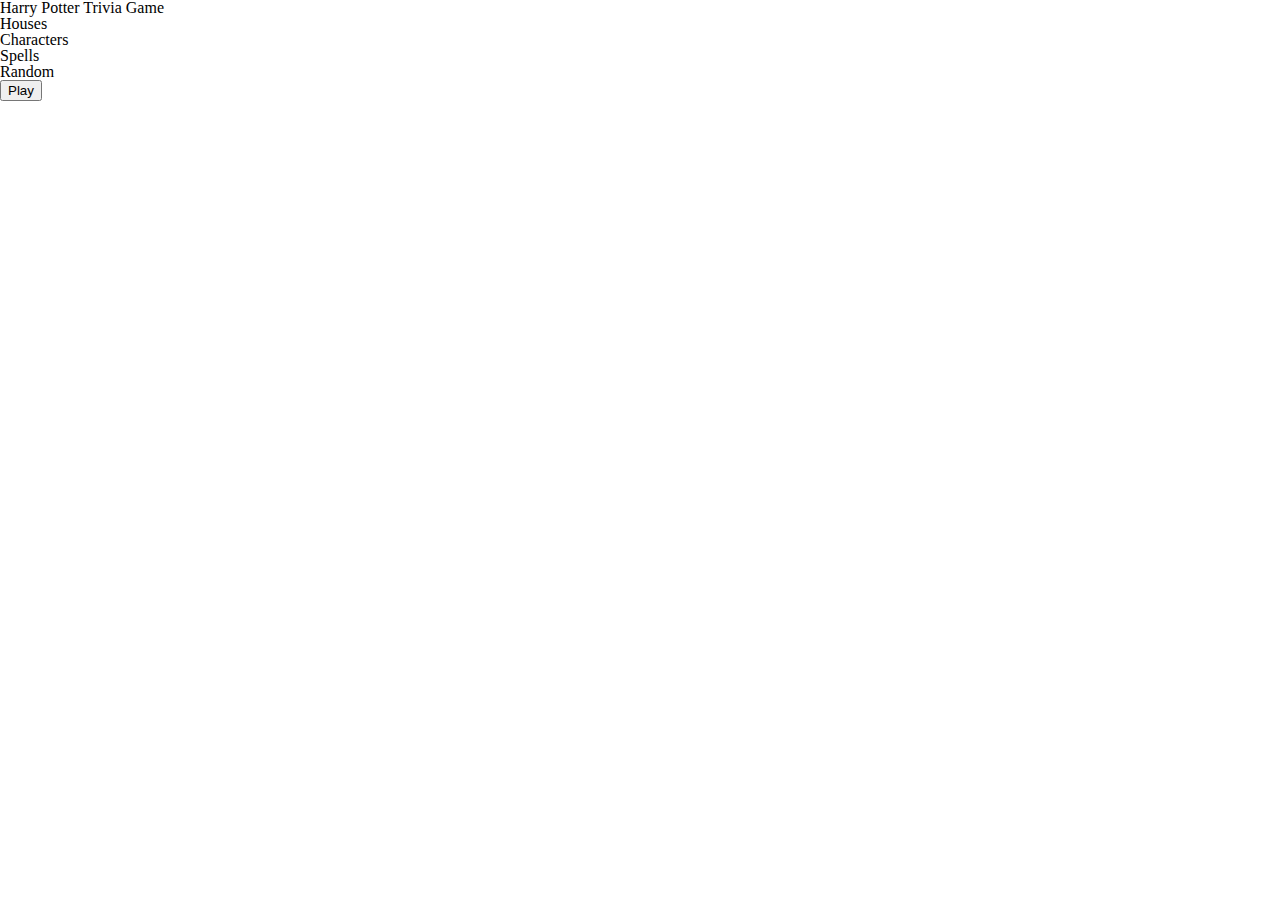
==== index.html @ 7656087e "Implemented category selection and play functionality in the Harry Potter Trivia Game." ====
<!DOCTYPE html>
<html lang="en">
<head>
    <meta charset="UTF-8">
    <meta name="viewport" content="width=device-width, initial-scale=1.0">
    <title>Trivia</title>
    <link rel="stylesheet" href="reset.css">
    <link rel="stylesheet" href="style.css">
</head>
<body>
    <h1>Harry Potter Trivia Game</h1>
    <!-- Game category selection menu -->
    <ul id="categories">
        <li id="houses">Houses</li>
        <li id="characters">Characters</li>
        <li id="spells">Spells</li>
        <li id="random">Random</li>
    </ul>
    <!-- Button to start the game -->
    <button id="play">Play</button>
    <script type="module" src="app.js"></script>
</body>
</html>
---- style.css ----
/* for the active category in the menu */
.categories-active{
    background-color: gold;
}
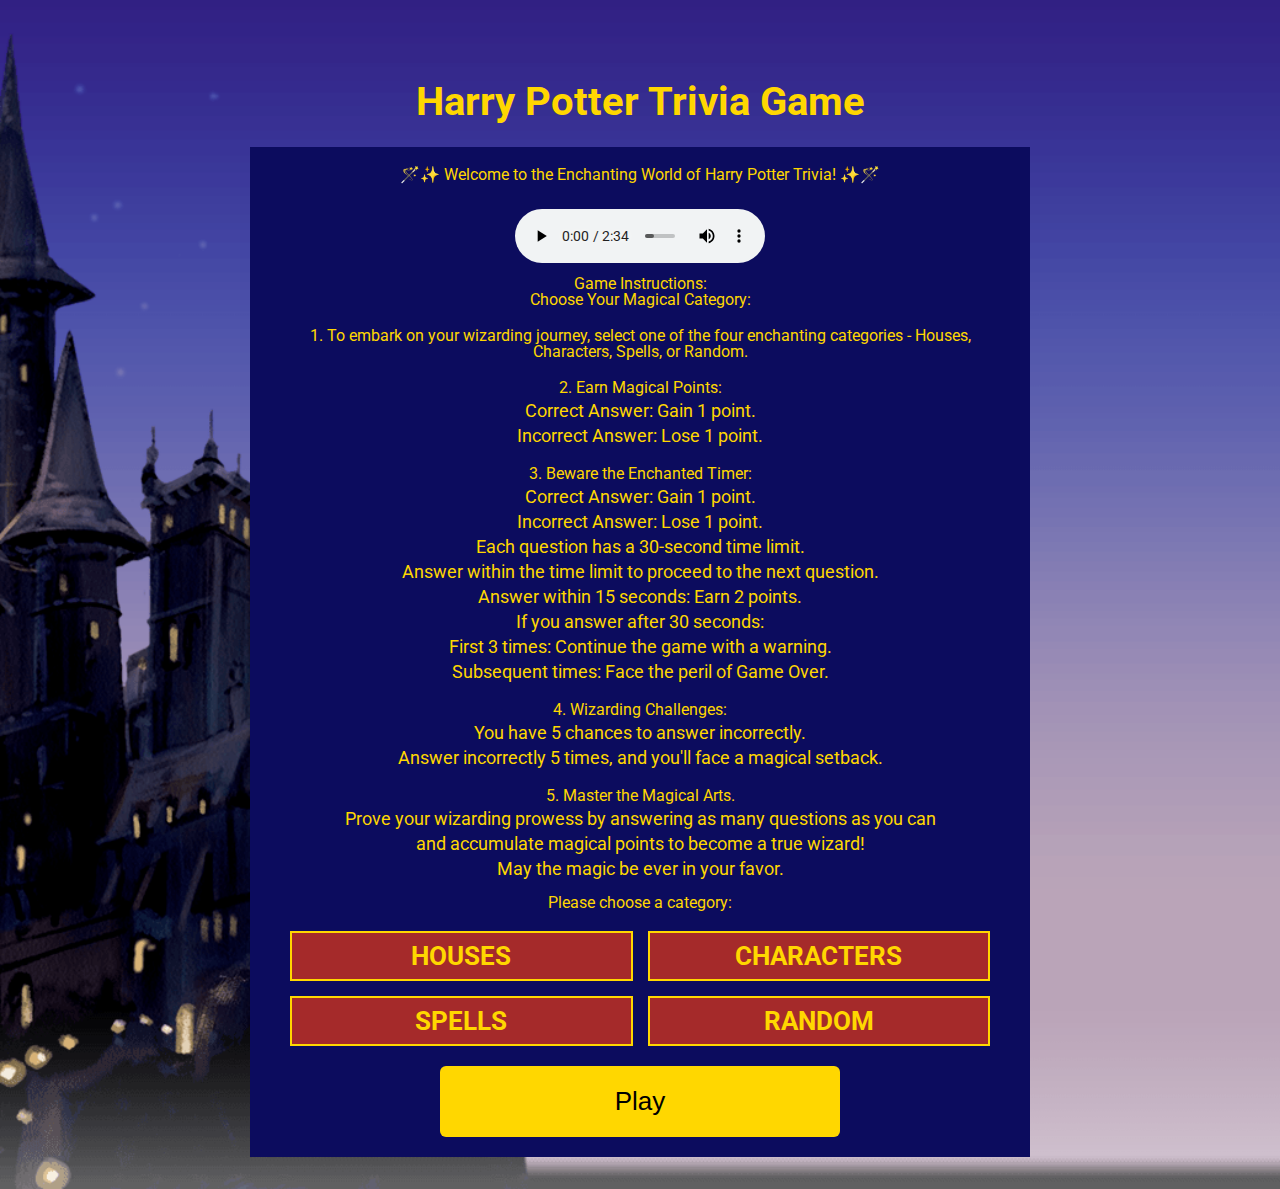
==== commit 44539f7f: "Added mp3 background sound to the home screen page" ====
--- a/index.html
+++ b/index.html
@@ -1,23 +1,80 @@
 <!DOCTYPE html>
 <html lang="en">
+
 <head>
     <meta charset="UTF-8">
     <meta name="viewport" content="width=device-width, initial-scale=1.0">
     <title>Trivia</title>
     <link rel="stylesheet" href="reset.css">
-    <link rel="stylesheet" href="style.css">
+    <link rel="stylesheet" href="./style.css">
+    <script defer src="app.js"></script>
 </head>
+
 <body>
-    <h1>Harry Potter Trivia Game</h1>
-    <!-- Game category selection menu -->
-    <ul id="categories">
-        <li id="houses">Houses</li>
-        <li id="characters">Characters</li>
-        <li id="spells">Spells</li>
-        <li id="random">Random</li>
-    </ul>
-    <!-- Button to start the game -->
-    <button id="play">Play</button>
-    <script type="module" src="app.js"></script>
+    <div class="wrapper">
+        <header>
+            <div class="container">
+                <h1>Harry Potter Trivia Game</h1>
+            </div>
+        </header>
+        <main>
+            <div class="container">
+                <div class="main-wrapper">
+                    <h3> 🪄✨ Welcome to the Enchanting World of Harry Potter Trivia! ✨🪄</h3>
+                    <br>
+                    <audio id="myAudio" controls>
+                        <source src="./image/hp.mp3" type="audio/mp3">
+                        Your browser does not support the audio element.
+                    </audio>
+                    <h4>Game Instructions:</h4>
+                    <p> Choose Your Magical Category:</p>
+                    <ol class="instructions">
+                        <!-- List of game instructions -->
+                        <li>To embark on your wizarding journey, select one of the four enchanting categories - Houses,
+                            Characters, Spells, or Random.</li>
+                        <li>Earn Magical Points:
+                            <p>Correct Answer: Gain 1 point.</p>
+                            <p>Incorrect Answer: Lose 1 point.</p>
+                        </li>
+                        <li> Beware the Enchanted Timer:
+                            <!-- Timer-related instructions -->
+                            <p>Correct Answer: Gain 1 point.</p>
+                            <p>Incorrect Answer: Lose 1 point.</p>
+                            <p>Each question has a 30-second time limit.</p>
+                            <p>Answer within the time limit to proceed to the next question.</p>
+                            <p>Answer within 15 seconds: Earn 2 points.</p>
+                            <p>If you answer after 30 seconds:</p>
+                            <p>First 3 times: Continue the game with a warning.</p>
+                            <p>Subsequent times: Face the peril of Game Over.</p>
+                        </li>
+                        <li>Wizarding Challenges:
+                            <!-- Points -->
+                            <p>You have 5 chances to answer incorrectly.</p>
+                            <p>Answer incorrectly 5 times, and you'll face a magical setback.</p>
+                        </li>
+                        <li>Master the Magical Arts.
+                            <p>Prove your wizarding prowess by answering as many questions as you can</p>
+                            <p>and accumulate magical points to become a true wizard!</p>
+                            <p>May the magic be ever in your favor.</p>
+                        </li>
+                    </ol>
+                    <!-- Game category selection menu -->
+                    <br>
+                    <h2>Please choose a category:</h2>
+                    <ul id="categories" class="category">
+                        <li id="houses">Houses</li>
+                        <li id="characters">Characters</li>
+                        <li id="spells">Spells</li>
+                        <li id="random">Random</li>
+                    </ul>
+                    <!-- Button to start the game -->
+                    <div class="btn-wrapper">
+                        <button id="play">Play</button>
+                    </div>
+                </div>
+            </div>
+        </main>
+    </div>
 </body>
-</html>
+
+</html>--- a/style.css
+++ b/style.css
@@ -1,4 +1,136 @@
-/* for the active category in the menu */
-.categories-active{
+/* Imported Google Font */
+@import url('https://fonts.googleapis.com/css2?family=PT+Sans+Narrow:wght@400;700&family=Roboto&display=swap');
+
+
+body {
+    box-sizing: border-box;
+    font-family: 'Roboto', sans-serif;
+    /* display: flex;
+    align-items: center;
+    justify-content: center; */
+}
+
+#categories .categories-active{
     background-color: gold;
+    border: 2px solid brown;
+    color: brown;
+}
+
+a {
+    text-decoration: none;
+    cursor: pointer;
+}
+
+button {
+    cursor: pointer;
+    border: none;
+}
+
+.wrapper {
+    background-image: url("./image/Hogwarts.png");
+    background-repeat: no-repeat;
+    background-size: cover;
+    padding: 2rem; 
+    width: 100%; 
+    max-width: 1900px; 
+    box-sizing: border-box;
+}
+
+.container {
+    text-align: center;
+    margin: 0 auto;
+    max-width: 1200px;
+}
+
+
+header {
+    margin-top: 50px;
+    color: gold;
+    text-align:center;
+}
+
+h1 {
+    font-size: 40px;
+    font-weight: bold;
+    text-align: center;
+    margin-bottom: 25px;
+}
+
+.instructions {
+    list-style-type: decimal;
+    display: flex;
+    flex-direction: column;
+    gap: 20px;
+    margin-top: 20px;
+    text-align: center;
+    list-style-position: inside;
+}
+.instructions p {
+    margin-top: 5px;
+    line-height: 20px;
+    font-size: 18px;
+}
+.category {
+    display: grid;
+    grid-template-columns: repeat(2, 1fr);
+    grid-template-rows: repeat(2, 1fr);
+    gap: 15px;
+    margin: 20px 0;
+    text-align: center;
+    list-style-position: inside;
+}
+#play {
+   padding: 20px 40px;
+   font-size: 26px;
+   border-radius: 6px;
+   background-color: gold;
+   text-align: center;
+   max-width: 400px;
+   width: 100%;
+}
+
+.category li {
+font-size: 26px;
+font-weight: bold;
+text-transform: uppercase;
+border: gold solid 2px;
+padding: 10px;
+text-align: center;
+background-color: brown;
+cursor: pointer;
+}
+
+.error {
+    color: red;
+    background-color: gold;
+    text-align: center;
+    font-size: 26px;
+    padding: 20px 40px;
+    margin-top: 20px;
+    border-radius: 6px;
+    max-width: 400px;
+    width: 100%;
+}
+
+.btn-wrapper {
+    justify-content: center;
+    display: flex;
+    flex-direction: column;
+    align-items: center;
+}
+
+.main-wrapper {
+    max-width: 700px;
+    margin-left: auto;
+    margin-right: auto;
+    color: gold;
+    background-color:rgb(12, 12, 94);
+    padding: 20px 40px;
+}
+
+
+#myAudio {
+    max-width: 250px;
+    margin-top: 10px;
+    margin-bottom: 10px;
 }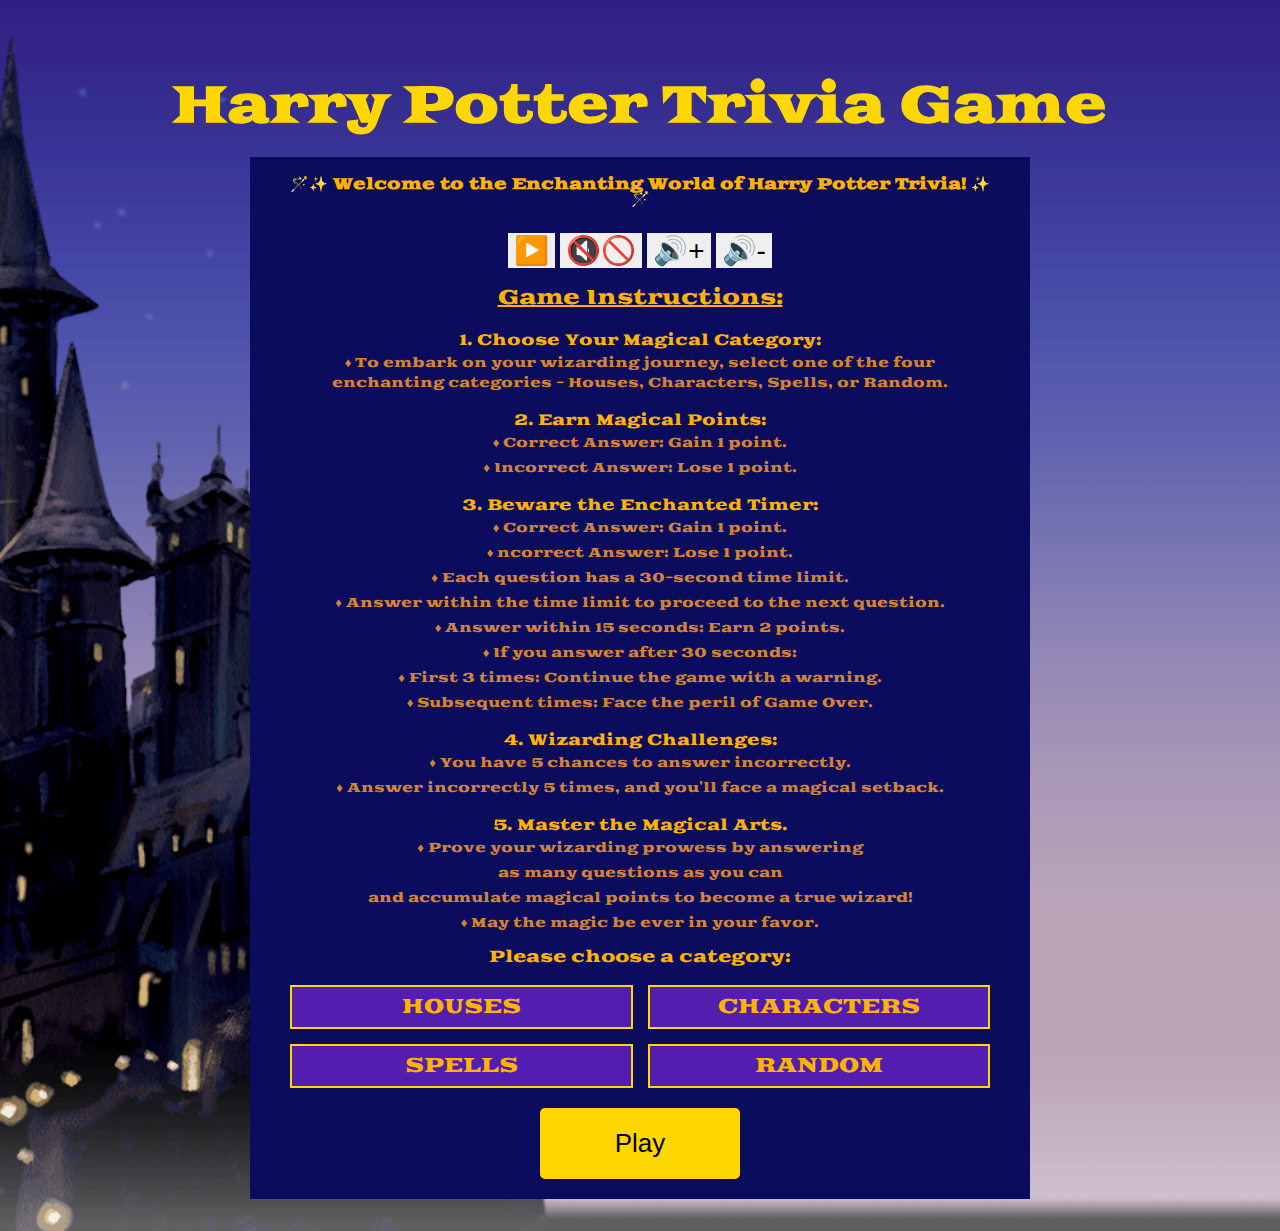
==== commit 49c28c51: "Completed final styling touchups" ====
--- a/index.html
+++ b/index.html
@@ -22,40 +22,50 @@
                 <div class="main-wrapper">
                     <h3> 🪄✨ Welcome to the Enchanting World of Harry Potter Trivia! ✨🪄</h3>
                     <br>
-                    <audio id="myAudio" controls>
-                        <source src="./image/hp.mp3" type="audio/mp3">
-                        Your browser does not support the audio element.
-                    </audio>
+                    <div class="custom-audio">
+                        <button id="playPauseBtn">▶️</button>
+                        <button id="muteBtn">🔇🚫</button>
+                        <button id="volumeUpBtn">🔊+</button>
+                        <button id="volumeDownBtn">🔊-</button>
+                        <audio id="myAudio" controls>
+                            <source src="./image/hp.mp3" type="audio/mp3">
+                            Your browser does not support the audio element.
+                        </audio>
+                    </div>
                     <h4>Game Instructions:</h4>
-                    <p> Choose Your Magical Category:</p>
+
                     <ol class="instructions">
                         <!-- List of game instructions -->
-                        <li>To embark on your wizarding journey, select one of the four enchanting categories - Houses,
-                            Characters, Spells, or Random.</li>
+                        <li>Choose Your Magical Category:
+                            <p>♦ To embark on your wizarding journey, select one of the four enchanting categories -
+                                Houses,
+                                Characters, Spells, or Random.</p>
+                        </li>
                         <li>Earn Magical Points:
-                            <p>Correct Answer: Gain 1 point.</p>
-                            <p>Incorrect Answer: Lose 1 point.</p>
+                            <p>♦ Correct Answer: Gain 1 point.</p>
+                            <p>♦ Incorrect Answer: Lose 1 point.</p>
                         </li>
                         <li> Beware the Enchanted Timer:
                             <!-- Timer-related instructions -->
-                            <p>Correct Answer: Gain 1 point.</p>
-                            <p>Incorrect Answer: Lose 1 point.</p>
-                            <p>Each question has a 30-second time limit.</p>
-                            <p>Answer within the time limit to proceed to the next question.</p>
-                            <p>Answer within 15 seconds: Earn 2 points.</p>
-                            <p>If you answer after 30 seconds:</p>
-                            <p>First 3 times: Continue the game with a warning.</p>
-                            <p>Subsequent times: Face the peril of Game Over.</p>
+                            <p>♦ Correct Answer: Gain 1 point.</p>
+                            <p>♦ ncorrect Answer: Lose 1 point.</p>
+                            <p>♦ Each question has a 30-second time limit.</p>
+                            <p>♦ Answer within the time limit to proceed to the next question.</p>
+                            <p>♦ Answer within 15 seconds: Earn 2 points.</p>
+                            <p>♦ If you answer after 30 seconds:</p>
+                            <p>♦ First 3 times: Continue the game with a warning.</p>
+                            <p>♦ Subsequent times: Face the peril of Game Over.</p>
                         </li>
                         <li>Wizarding Challenges:
                             <!-- Points -->
-                            <p>You have 5 chances to answer incorrectly.</p>
-                            <p>Answer incorrectly 5 times, and you'll face a magical setback.</p>
+                            <p>♦ You have 5 chances to answer incorrectly.</p>
+                            <p>♦ Answer incorrectly 5 times, and you'll face a magical setback.</p>
                         </li>
                         <li>Master the Magical Arts.
-                            <p>Prove your wizarding prowess by answering as many questions as you can</p>
+                            <p>♦ Prove your wizarding prowess by answering</p>
+                            <p>as many questions as you can</p>
                             <p>and accumulate magical points to become a true wizard!</p>
-                            <p>May the magic be ever in your favor.</p>
+                            <p>♦ May the magic be ever in your favor.</p>
                         </li>
                     </ol>
                     <!-- Game category selection menu -->
--- a/style.css
+++ b/style.css
@@ -1,10 +1,10 @@
 /* Imported Google Font */
-@import url('https://fonts.googleapis.com/css2?family=PT+Sans+Narrow:wght@400;700&family=Roboto&display=swap');
+@import url('https://fonts.googleapis.com/css2?family=Goblin+One&display=swap');
 
 
 body {
     box-sizing: border-box;
-    font-family: 'Roboto', sans-serif;
+    font-family: 'Goblin One', serif;
     /* display: flex;
     align-items: center;
     justify-content: center; */
@@ -50,13 +50,26 @@
 }
 
 h1 {
-    font-size: 40px;
+    font-size: 50px;
     font-weight: bold;
     text-align: center;
     margin-bottom: 25px;
 }
 
+h3 {
+    font-size: 15px;
+    font-weight: bold;
+    text-align: center;
+}
+
+h4 {
+    font-size: 20px;
+    text-align: center;
+    margin-bottom: 25px;
+    text-decoration: underline;
+}
 .instructions {
+    font-size: 15px;
     list-style-type: decimal;
     display: flex;
     flex-direction: column;
@@ -68,7 +81,8 @@
 .instructions p {
     margin-top: 5px;
     line-height: 20px;
-    font-size: 18px;
+    font-size: 13px;
+    color:rgb(210, 131, 52)
 }
 .category {
     display: grid;
@@ -82,21 +96,20 @@
 #play {
    padding: 20px 40px;
    font-size: 26px;
-   border-radius: 6px;
+   border-radius: 5px;
    background-color: gold;
    text-align: center;
-   max-width: 400px;
+   max-width: 200px;
    width: 100%;
 }
 
 .category li {
-font-size: 26px;
-font-weight: bold;
+font-size: 20px;
 text-transform: uppercase;
 border: gold solid 2px;
 padding: 10px;
 text-align: center;
-background-color: brown;
+background-color: rgb(83, 30, 176);
 cursor: pointer;
 }
 
@@ -104,11 +117,11 @@
     color: red;
     background-color: gold;
     text-align: center;
-    font-size: 26px;
+    font-size: 20px;
     padding: 20px 40px;
     margin-top: 20px;
     border-radius: 6px;
-    max-width: 400px;
+    max-width: 500px;
     width: 100%;
 }
 
@@ -123,14 +136,33 @@
     max-width: 700px;
     margin-left: auto;
     margin-right: auto;
-    color: gold;
+    color: rgb(255, 179, 0);
     background-color:rgb(12, 12, 94);
     padding: 20px 40px;
 }
 
 
 #myAudio {
+    display: none;
     max-width: 250px;
     margin-top: 10px;
     margin-bottom: 10px;
-}+}
+
+#playPauseBtn {
+    font-size: 28px;
+}
+
+#muteBtn {
+    font-size: 28px;
+}
+
+#volumeUpBtn,
+#volumeDownBtn {
+    font-size: 28px;
+}
+
+.custom-audio {
+    margin-top: 10px;
+    margin-bottom: 20px;
+}
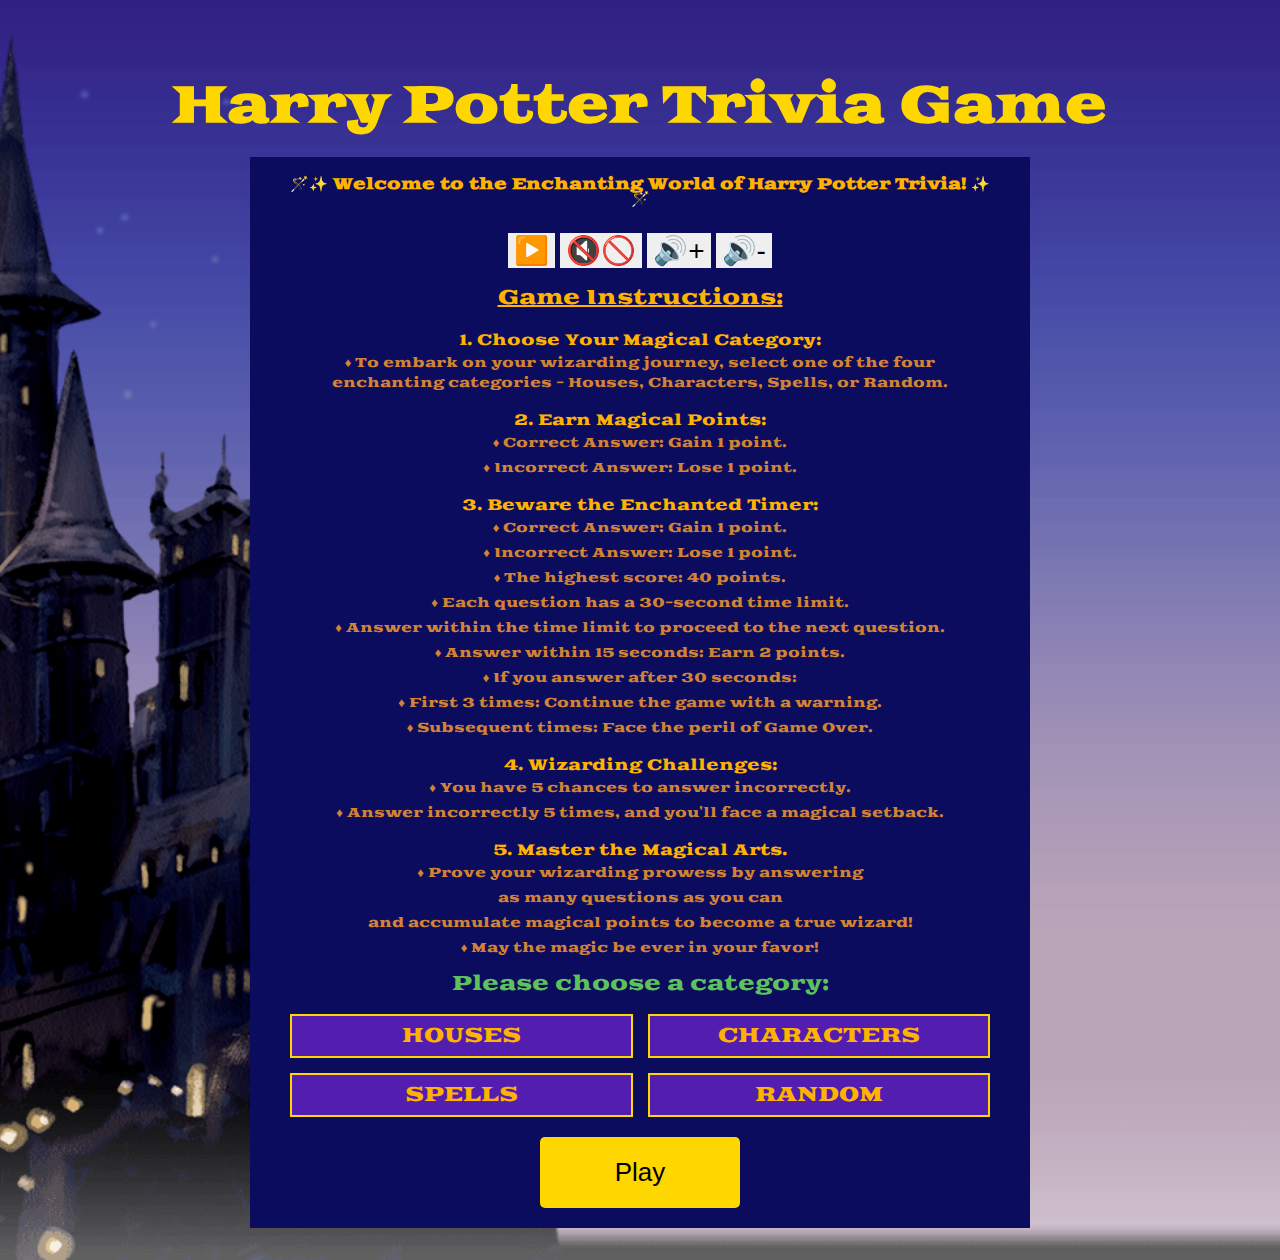
==== commit 2640d1ce: "Finished styling, worked on mobile adaptivity" ====
--- a/index.html
+++ b/index.html
@@ -48,7 +48,8 @@
                         <li> Beware the Enchanted Timer:
                             <!-- Timer-related instructions -->
                             <p>♦ Correct Answer: Gain 1 point.</p>
-                            <p>♦ ncorrect Answer: Lose 1 point.</p>
+                            <p>♦ Incorrect Answer: Lose 1 point.</p>
+                            <p>♦ The highest score: 40 points. </p>
                             <p>♦ Each question has a 30-second time limit.</p>
                             <p>♦ Answer within the time limit to proceed to the next question.</p>
                             <p>♦ Answer within 15 seconds: Earn 2 points.</p>
@@ -65,7 +66,7 @@
                             <p>♦ Prove your wizarding prowess by answering</p>
                             <p>as many questions as you can</p>
                             <p>and accumulate magical points to become a true wizard!</p>
-                            <p>♦ May the magic be ever in your favor.</p>
+                            <p>♦ May the magic be ever in your favor!</p>
                         </li>
                     </ol>
                     <!-- Game category selection menu -->
--- a/style.css
+++ b/style.css
@@ -56,6 +56,11 @@
     margin-bottom: 25px;
 }
 
+h2 {
+    font-size: 20px;
+    color: rgb(92, 194, 92);
+}
+
 h3 {
     font-size: 15px;
     font-weight: bold;
@@ -166,3 +171,37 @@
     margin-top: 10px;
     margin-bottom: 20px;
 }
+
+@media (max-width: 480px) {
+    .category {
+        grid-template-columns: repeat(1, 1fr);
+        grid-template-rows: repeat(4, 1fr);
+    }
+    h1 {
+        font-size: 22px;
+    }
+    h2,
+    h3, 
+    h4 {
+        font-size: 12px;
+    }
+    .instructions p,
+    .instructions {
+        font-size: 11px;
+    }
+    .category li {
+        font-size: 10px;
+    }
+    #playPauseBtn,
+    #muteBtn,
+    #volumeUpBtn,
+    #volumeDownBtn {
+        font-size: 25px;
+    }
+
+    #play {
+        font-size: 14px; 
+        padding: 10px 20px; 
+        border-radius: 16px; 
+    }
+}